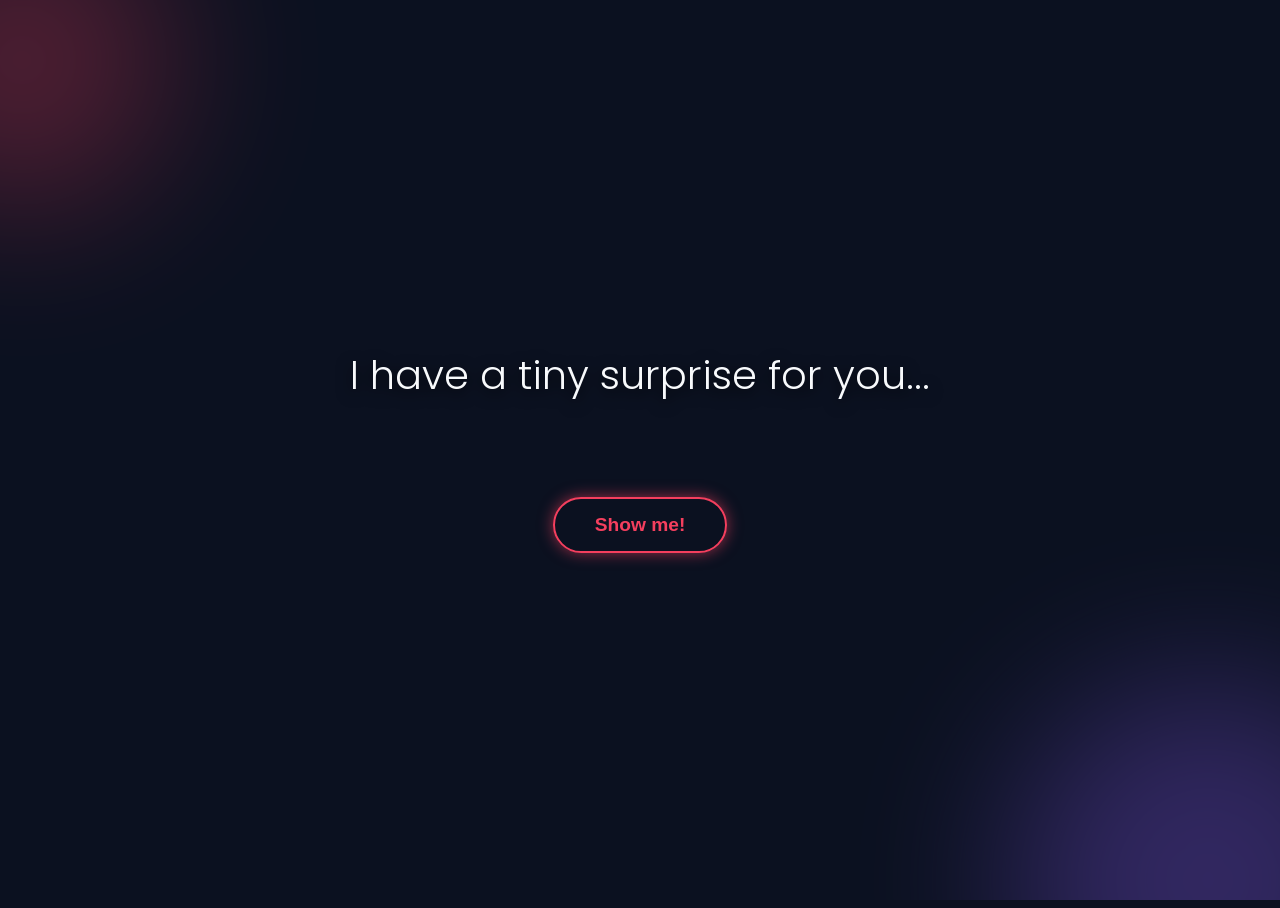
==== index.html @ 4793bb1b "added component of card" ====
<!DOCTYPE html>
<html lang="en">
<head>
    <meta charset="UTF-8">
    <meta name="viewport" content="width=device-width, initial-scale=1.0">
    <title>Happy Birthday!</title>
    <style>
        @import url('https://fonts.googleapis.com/css2?family=Poppins:wght@300;400;600;700&display=swap');

        :root {
            --bg-color: #0b1120;
            --text-main: #f8fafc;
            --accent: #f43f5e;
            --accent-glow: rgba(244, 63, 94, 0.6);
            --glass-bg: rgba(255, 255, 255, 0.03);
            --glass-border: rgba(255, 255, 255, 0.08);
            --balloon-color-1: #f43f5e;
            --balloon-color-2: #8b5cf6;
            --balloon-color-3: #3b82f6;
        }

        * {
            box-sizing: border-box;
            margin: 0;
            padding: 0;
        }

        body {
            font-family: 'Poppins', sans-serif;
            background-color: var(--bg-color);
            color: var(--text-main);
            height: 100vh;
            overflow: hidden;
            display: flex;
            justify-content: center;
            align-items: center;
            perspective: 1500px;
            user-select: none;
        }

        /* --- Ambient Background --- */
        .ambient-bg {
            position: absolute;
            top: 0;
            left: 0;
            width: 100vw;
            height: 100vh;
            overflow: hidden;
            z-index: 0;
            pointer-events: none;
        }

        .orb {
            position: absolute;
            border-radius: 50%;
            filter: blur(80px);
            opacity: 0.3;
        }
        .orb-1 { width: 300px; height: 300px; background: #f43f5e; top: -10%; left: -10%; }
        .orb-2 { width: 400px; height: 400px; background: #8b5cf6; bottom: -20%; right: -10%; }

        .balloon {
            position: absolute;
            bottom: -150px;
            width: 50px;
            height: 65px;
            border-radius: 50% 50% 50% 50% / 40% 40% 60% 60%;
            opacity: 0.6;
            filter: drop-shadow(0 4px 10px rgba(0,0,0,0.3));
        }

        .balloon::after {
            content: "";
            position: absolute;
            bottom: -10px;
            left: 50%;
            transform: translateX(-50%);
            width: 2px;
            height: 20px;
            background: rgba(255,255,255,0.4);
        }

        /* --- Layout & Transitions --- */
        .step {
            position: absolute;
            width: 100%;
            height: 100%;
            display: flex;
            flex-direction: column;
            justify-content: center;
            align-items: center;
            opacity: 0;
            visibility: hidden;
            transition: opacity 0.8s ease, transform 0.8s cubic-bezier(0.25, 1, 0.5, 1);
            transform: translateY(30px) scale(0.95);
            z-index: 10;
        }

        .step.active {
            opacity: 1;
            visibility: visible;
            transform: translateY(0) scale(1);
        }

        /* --- Custom First Step --- */
        .audio-prompt-step {
            display: flex;
            flex-direction: column;
            align-items: center;
            text-align: center;
            opacity: 1;
            visibility: visible;
            transform: translateY(0) scale(1);
        }

        .btn-start {
            background: transparent;
            color: var(--accent);
            border: 2px solid var(--accent);
            padding: 15px 40px;
            font-size: 1.2rem;
            font-weight: 600;
            border-radius: 50px;
            cursor: pointer;
            transition: all 0.3s ease;
            box-shadow: 0 0 15px var(--accent-glow);
            z-index: 20;
            margin-top: 30px;
        }

        .btn-start:hover {
            background: var(--accent);
            color: var(--bg-color);
            box-shadow: 0 0 30px var(--accent-glow);
        }

        /* --- UI Elements --- */
        .btn-continue {
            background: rgba(255,255,255,0.05);
            color: var(--text-main);
            border: 1px solid var(--glass-border);
            padding: 12px 35px;
            font-size: 1.1rem;
            font-family: inherit;
            border-radius: 30px;
            cursor: pointer;
            backdrop-filter: blur(10px);
            margin-top: 40px;
            opacity: 0;
            transform: translateY(20px);
            transition: opacity 0.3s ease, transform 0.3s ease, background 0.3s ease;
        }

        .btn-continue.show {
            opacity: 1;
            transform: translateY(0);
        }

        .btn-continue:hover {
            background: var(--accent);
            border-color: var(--accent);
            box-shadow: 0 0 20px var(--accent-glow);
        }

        .msg-text {
            font-size: 2.5rem;
            font-weight: 300;
            text-align: center;
            max-width: 80%;
            line-height: 1.4;
            min-height: 120px;
            text-shadow: 0 4px 15px rgba(0,0,0,0.8);
            z-index: 20;
        }

        .cursor {
            display: inline-block;
            width: 3px;
            height: 2.5rem;
            background-color: var(--accent);
            vertical-align: middle;
            animation: blink 0.8s infinite;
        }

        /* --- The Party Popper --- */
        .blaster-container {
            cursor: pointer;
            text-align: center;
            z-index: 20;
        }

        .blaster-emoji {
            font-size: 9rem;
            filter: drop-shadow(0 10px 20px rgba(0,0,0,0.5));
            transition: transform 0.1s cubic-bezier(0.175, 0.885, 0.32, 1.275);
        }

        .instruction {
            margin-top: 30px;
            font-size: 1.2rem;
            color: #94a3b8;
            letter-spacing: 2px;
            animation: pulse 1.5s infinite;
        }

        .pressure-bar {
            width: 250px;
            height: 12px;
            background: rgba(255,255,255,0.05);
            border: 1px solid rgba(255,255,255,0.1);
            border-radius: 10px;
            margin-top: 25px;
            overflow: hidden;
        }

        .pressure-fill {
            height: 100%;
            width: 0%;
            background: linear-gradient(90deg, #f43f5e, #a855f7);
            box-shadow: 0 0 15px var(--accent-glow);
            transition: width 0.2s ease-out;
        }

        /* --- The 3D Reveal Card --- */
        .card-wrapper {
            perspective: 1500px;
            transform-style: preserve-3d;
            z-index: 20;
        }

        .greeting-card {
            background: var(--glass-bg);
            backdrop-filter: blur(25px);
            -webkit-backdrop-filter: blur(25px);
            border: 1px solid var(--glass-border);
            border-top: 1px solid rgba(255,255,255,0.2);
            border-left: 1px solid rgba(255,255,255,0.2);
            padding: 70px 50px;
            border-radius: 24px;
            text-align: center;
            max-width: 90%;
            width: 600px;
            box-shadow: 0 30px 60px rgba(0,0,0,0.6), inset 0 0 30px rgba(255,255,255,0.03);
            transition: transform 0.1s ease;
            transform-style: preserve-3d;
        }

        .greeting-card h1, .greeting-card p {
            transform: translateZ(60px);
        }

        h1 {
            font-size: 3.5rem;
            font-weight: 700;
            margin-bottom: 20px;
            background: linear-gradient(to right, #f8fafc, #f43f5e, #8b5cf6, #f8fafc);
            -webkit-background-clip: text;
            -webkit-text-fill-color: transparent;
            background-size: 300% auto;
            animation: gradient-shift 4s linear infinite;
        }

        p.message {
            font-size: 1.3rem;
            line-height: 1.7;
            color: #cbd5e1;
            font-weight: 300;
        }

        /* --- Confetti --- */
        .confetti {
            position: absolute;
            pointer-events: none;
            z-index: 100;
        }

        /* --- Animations --- */
        @keyframes blink { 0%, 100% { opacity: 1; } 50% { opacity: 0; } }
        @keyframes pulse { 0%, 100% { opacity: 0.3; } 50% { opacity: 1; } }
        @keyframes gradient-shift { 0% { background-position: 0% center; } 100% { background-position: 300% center; } }
        .shake { animation: shake 0.3s cubic-bezier(.36,.07,.19,.97) both; }
        @keyframes shake {
            10%, 90% { transform: translate3d(-2px, 0, 0) rotate(-2deg); }
            20%, 80% { transform: translate3d(4px, 0, 0) rotate(2deg); }
            30%, 50%, 70% { transform: translate3d(-8px, 0, 0) rotate(-5deg); }
            40%, 60% { transform: translate3d(8px, 0, 0) rotate(5deg); }
        }
    </style>
</head>
<body>

    <div class="ambient-bg" id="ambient-container">
        <div class="orb orb-1"></div>
        <div class="orb orb-2"></div>
    </div>

    <audio id="bg-audio" loop preload="auto">
        <source src="https://assets.mixkit.co/music/preview/mixkit-happy-party-152.mp3" type="audio/mpeg">
    </audio>

    <div id="step-0" class="step active audio-prompt-step">
        <div class="msg-text">I have a tiny surprise for you...</div>
        <button class="btn-start" onclick="startExperience()">Show me!</button>
    </div>

    <div id="step-1" class="step">
        <div class="msg-text"><span id="type-1"></span><span class="cursor"></span></div>
        <button class="btn-continue" id="btn-1" onclick="nextStep(1)">What?</button>
    </div>

    <div id="step-2" class="step">
        <div class="msg-text"><span id="type-2"></span><span class="cursor"></span></div>
        <button class="btn-continue" id="btn-2" onclick="nextStep(2)">Yay!</button>
    </div>

    <div id="step-3" class="step">
        <div class="msg-text"><span id="type-3"></span><span class="cursor"></span></div>
        <button class="btn-continue" id="btn-3" onclick="nextStep(3)">LET'S GO!</button>
    </div>

    <div id="step-4" class="step">
        <div id="blaster" class="blaster-container">
            <div class="blaster-emoji" id="blaster-icon">🎉</div>
            <div class="instruction">Tap the popper 5 times to explode it!</div>
            <div class="pressure-bar">
                <div class="pressure-fill" id="pressure"></div>
            </div>
        </div>
    </div>

    <div id="step-5" class="step">
        <div class="card-wrapper">
            <div class="greeting-card" id="tilt-card">
                <h1 id="final-name">Happy Birthday!</h1>
                <p class="message">Wishing you the happiest of birthdays! Eat lots of cake, smile big, and have the best day ever. You deserve it! 🎂🎈</p>
            </div>
        </div>
    </div>

    <script>
        // ==========================================
        // ADD THE BIRTHDAY PERSON'S NAME RIGHT HERE:
        // ==========================================
        const userName = "Sapthesh"; 
        
        const audio = document.getElementById('bg-audio');

        // Simple and sweet dynamic typing messages
        const messages = {
            1: `Hey ${userName}, guess what?`,
            2: "Today is your special day!",
            3: "Let's get this party started!"
        };

        document.addEventListener("DOMContentLoaded", () => {
            initializeAmbientBalloons();
        });

        // STEP 0: Start Experience
        function startExperience() {
            // Inject the personalized name into the final card
            document.getElementById('final-name').innerText = `Happy Birthday, ${userName}!`;

            // Start audio
            try { 
                audio.volume = 0.6; 
                audio.play(); 
            } catch (err) { 
                console.error("Audio playback failed", err); 
            }
            
            // Move to Step 1
            document.getElementById('step-0').classList.remove('active');
            setTimeout(() => {
                document.getElementById('step-0').style.display = 'none';
                document.getElementById('step-1').classList.add('active');
                typeText('type-1', messages[1], 'btn-1');
            }, 800);
        }

        // Typewriter Engine
        function typeText(elementId, text, buttonId) {
            const el = document.getElementById(elementId);
            el.innerHTML = '';
            let i = 0;
            const speed = 40; 

            function type() {
                if (i < text.length) {
                    el.innerHTML += text.charAt(i);
                    i++;
                    setTimeout(type, speed);
                } else {
                    setTimeout(() => {
                        document.getElementById(buttonId).classList.add('show');
                    }, 400);
                }
            }
            setTimeout(type, 300); 
        }

        // Standard Step Navigation
        function nextStep(current) {
            document.getElementById(`step-${current}`).classList.remove('active');
            
            setTimeout(() => {
                const next = current + 1;
                const nextEl = document.getElementById(`step-${next}`);
                if (!nextEl) return;
                nextEl.classList.add('active');
                
                if (messages[next]) {
                    typeText(`type-${next}`, messages[next], `btn-${next}`);
                }
            }, 800);
        }

        // Blaster Interaction Logic
        const blaster = document.getElementById('blaster');
        const blasterIcon = document.getElementById('blaster-icon');
        const pressureFill = document.getElementById('pressure');
        let taps = 0;
        const requiredTaps = 5;

        blaster.addEventListener('click', () => {
            if (taps >= requiredTaps) return;
            
            taps++;
            const progress = (taps / requiredTaps) * 100;
            pressureFill.style.width = `${progress}%`;
            
            blasterIcon.style.transform = `scale(${1 + (taps * 0.2)})`;
            blaster.classList.remove('shake');
            void blaster.offsetWidth;
            blaster.classList.add('shake');

            if (taps === requiredTaps) {
                blasterIcon.style.transform = 'scale(0) rotate(180deg)';
                blasterIcon.style.opacity = '0';
                
                setTimeout(() => {
                    document.getElementById('step-4').classList.remove('active');
                    setTimeout(() => {
                        document.getElementById('step-5').classList.add('active');
                        triggerFinalReveal();
                    }, 600);
                }, 500);
            }
        });

        // 3D Tilt Effect
        const card = document.getElementById('tilt-card');
        document.addEventListener('mousemove', (e) => {
            if (!document.getElementById('step-5').classList.contains('active')) return;
            let xAxis = (window.innerWidth / 2 - e.pageX) / 35;
            let yAxis = (window.innerHeight / 2 - e.pageY) / 35;
            card.style.transform = `rotateY(${xAxis}deg) rotateX(${yAxis}deg)`;
        });

        // Final Climax triggers
        function triggerFinalReveal() {
            triggerPartyConfetti();
            triggerClimaxBalloons();
        }

        // --- Confetti & Balloon Engine ---
        const ambientContainer = document.getElementById('ambient-container');
        const confettiColors = ['#f43f5e', '#8b5cf6', '#3b82f6', '#10b981', '#ffffff'];

        function initializeAmbientBalloons() {
            for (let i = 0; i < 20; i++) {
                setTimeout(createBalloon, i * 400); 
            }
            setInterval(createBalloon, 600); 
        }

        function createBalloon(isClimax = false) {
            const balloon = document.createElement('div');
            balloon.classList.add('balloon');
            
            const colors = ['var(--balloon-color-1)', 'var(--balloon-color-2)', 'var(--balloon-color-3)'];
            balloon.style.background = colors[Math.floor(Math.random() * colors.length)];
            balloon.style.left = `${Math.random() * 100}vw`;
            
            const sizeMult = isClimax ? (Math.random() * 1 + 1.2) : (Math.random() * 0.5 + 0.8);
            balloon.style.transform = `scale(${sizeMult})`;
            balloon.style.opacity = isClimax ? '0.8' : '0.5';

            ambientContainer.appendChild(balloon);

            const duration = isClimax ? (Math.random() * 3 + 3) : (Math.random() * 8 + 10);

            balloon.animate([
                { transform: `scale(${sizeMult}) translateY(0) rotate(0deg)` },
                { transform: `scale(${sizeMult}) translateY(-120vh) rotate(${Math.random() * 360}deg)` }
            ], {
                duration: duration * 1000,
                easing: 'linear',
                fill: 'forwards'
            }).onfinish = () => balloon.remove();
        }

        function triggerClimaxBalloons() {
            for (let i = 0; i < 40; i++) {
                setTimeout(() => createBalloon(true), i * 80);
            }
        }

        function triggerPartyConfetti() {
            shootConfetti(-1, window.innerWidth * 0.1, window.innerHeight); 
            shootConfetti(1, window.innerWidth * 0.9, window.innerHeight);  
            setInterval(dropTopConfetti, 400);
        }

        function shootConfetti(direction, startX, startY) {
            const numParticles = 100;
            for (let i = 0; i < numParticles; i++) {
                const confetti = document.createElement('div');
                confetti.classList.add('confetti');
                
                const size = Math.random() * 12 + 6;
                confetti.style.width = `${size}px`;
                confetti.style.height = `${size * (Math.random() > 0.5 ? 1 : 2.5)}px`; 
                confetti.style.background = confettiColors[Math.floor(Math.random() * confettiColors.length)];
                confetti.style.borderRadius = Math.random() > 0.4 ? '50%' : '2px';
                confetti.style.left = `${startX}px`;
                confetti.style.top = `${startY}px`;
                
                document.body.appendChild(confetti);

                const angle = (Math.random() * 50 + 40) * (Math.PI / 180); 
                const velocity = Math.random() * 1800 + 1000;
                
                const endX = startX + (Math.cos(angle) * velocity * direction);
                const endY = startY - (Math.sin(angle) * velocity) + 600; 
                const rotation = Math.random() * 1080 - 540;

                const animation = confetti.animate([
                    { transform: 'translate(0, 0) rotate(0deg)', opacity: 1 },
                    { transform: `translate(${endX - startX}px, ${endY - startY}px) rotate(${rotation}deg)`, opacity: 0 }
                ], {
                    duration: Math.random() * 2000 + 2000,
                    easing: 'cubic-bezier(0.25, 1, 0.4, 1)', 
                    fill: 'forwards'
                });

                animation.onfinish = () => confetti.remove();
            }
        }

        function dropTopConfetti() {
            const confetti = document.createElement('div');
            confetti.classList.add('confetti');
            
            const size = Math.random() * 10 + 5;
            confetti.style.width = `${size}px`;
            confetti.style.height = `${size}px`;
            confetti.style.background = confettiColors[Math.floor(Math.random() * confettiColors.length)];
            confetti.style.left = `${Math.random() * 100}vw`;
            confetti.style.top = `-20px`;
            
            document.body.appendChild(confetti);

            const animation = confetti.animate([
                { transform: 'translateY(0) rotate(0deg)' },
                { transform: `translateY(110vh) rotate(${Math.random() * 720}deg)` }
            ], {
                duration: Math.random() * 4000 + 3000,
                easing: 'linear',
                fill: 'forwards'
            });

            animation.onfinish = () => confetti.remove();
        }
    </script>
</body>
</html>
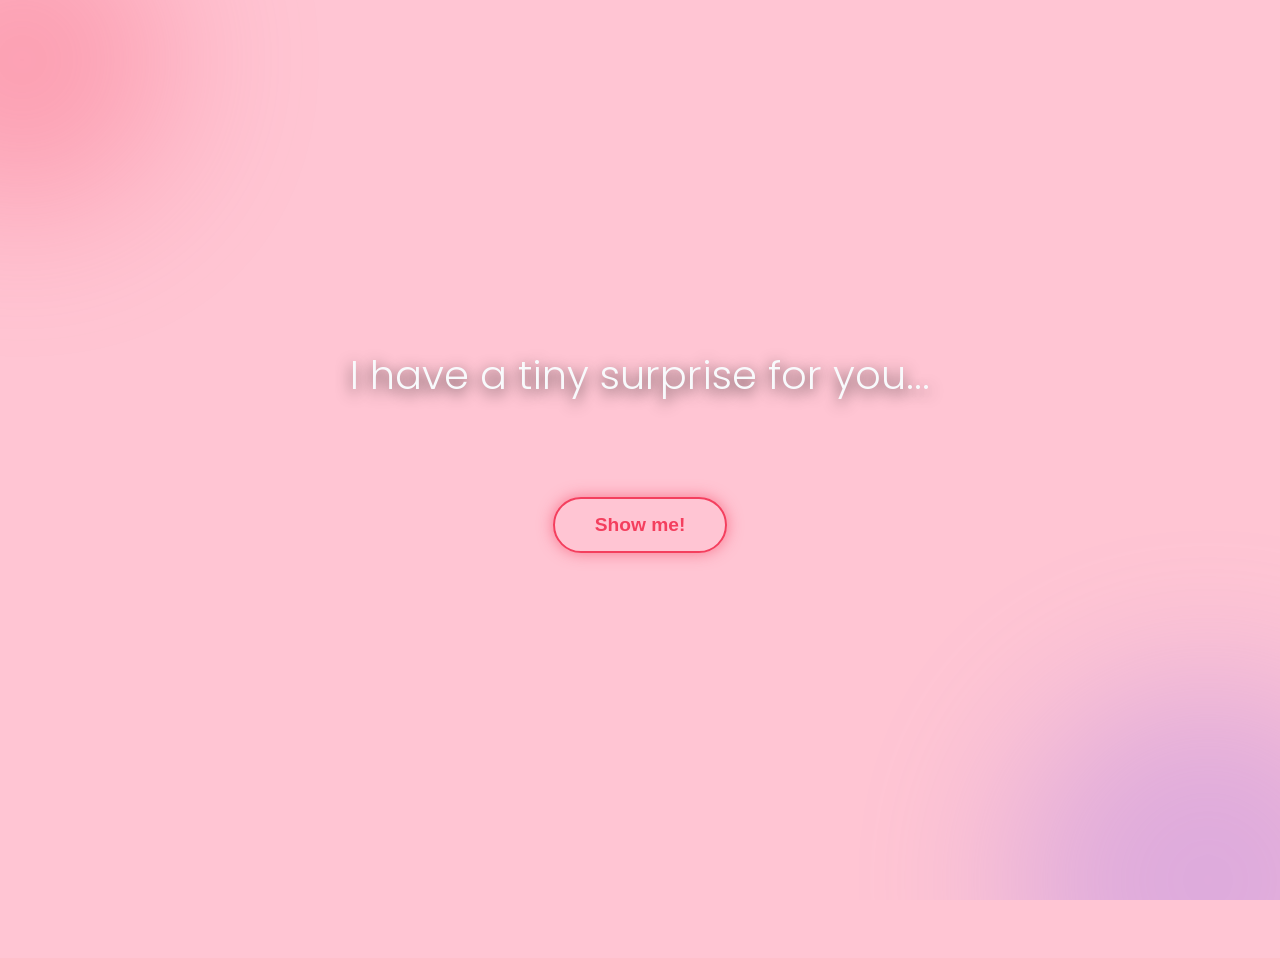
==== commit 1f3a9e33: "updated card" ====
--- a/index.html
+++ b/index.html
@@ -15,7 +15,7 @@
             --glass-bg: rgba(255, 255, 255, 0.03);
             --glass-border: rgba(255, 255, 255, 0.08);
             --balloon-color-1: #f43f5e;
-            --balloon-color-2: #8b5cf6;
+            --balloon-color-2: #926ff2;
             --balloon-color-3: #3b82f6;
         }
 
@@ -57,7 +57,7 @@
             opacity: 0.3;
         }
         .orb-1 { width: 300px; height: 300px; background: #f43f5e; top: -10%; left: -10%; }
-        .orb-2 { width: 400px; height: 400px; background: #8b5cf6; bottom: -20%; right: -10%; }
+        .orb-2 { width: 400px; height: 400px; background: #926ff2; bottom: -20%; right: -10%; }
 
         .balloon {
             position: absolute;
@@ -198,13 +198,13 @@
         .instruction {
             margin-top: 30px;
             font-size: 1.2rem;
-            color: #94a3b8;
+            color: #ec0a46;
             letter-spacing: 2px;
             animation: pulse 1.5s infinite;
         }
 
         .pressure-bar {
-            width: 250px;
+            /* width: 250px; */
             height: 12px;
             background: rgba(255,255,255,0.05);
             border: 1px solid rgba(255,255,255,0.1);
@@ -250,10 +250,10 @@
         }
 
         h1 {
-            font-size: 3.5rem;
+            font-size: 3rem;
             font-weight: 700;
             margin-bottom: 20px;
-            background: linear-gradient(to right, #f8fafc, #f43f5e, #8b5cf6, #f8fafc);
+            background: linear-gradient(to right, #f8fafc, #ed0930, #9d84e1, #f8fafc);
             -webkit-background-clip: text;
             -webkit-text-fill-color: transparent;
             background-size: 300% auto;
@@ -285,7 +285,218 @@
             30%, 50%, 70% { transform: translate3d(-8px, 0, 0) rotate(-5deg); }
             40%, 60% { transform: translate3d(8px, 0, 0) rotate(5deg); }
         }
+        /* --- Cake --- */
+        @import url(https://fonts.googleapis.com/css?family=Lato:300italic);
+
+html,
+body {
+  width: 100%;
+  height: 100%;
+}
+
+body {
+  /* background: #ee9ca7; */
+  background: #FFC5D3;
+}
+
+#cake {
+  display: block;
+  position: relative;
+  margin: -10em auto 0 auto;
+}
+
+/* ============================================== Candle
+*/
+
+.velas {
+  background: #ffffff;
+  border-radius: 10px;
+  position: absolute;
+  top: 74vh;
+  left: 50%;
+  margin-left: -2.4px;
+  margin-top: -8.33333333px;
+  width: 5px;
+  height: 35px;
+  transform: translateY(-300px);
+  backface-visibility: hidden;
+  animation: in 500ms 6s ease-out forwards;
+}
+.velas:after,
+.velas:before {
+  background: rgba(255, 0, 0, 0.4);
+  content: "";
+  position: absolute;
+  width: 100%;
+  height: 2.22222222px;
+}
+.velas:after {
+  top: 25%;
+  left: 0;
+}
+.velas:before {
+  top: 45%;
+  left: 0;
+}
+
+/* ============================================== Fire
+*/
+
+.fuego {
+  border-radius: 100%;
+  position: absolute;
+  top: -20px;
+  left: 50%;
+  margin-left: -2.6px;
+  width: 6.66666667px;
+  height: 18px;
+}
+.fuego:nth-child(1) {
+  animation: fuego 2s 6.5s infinite;
+}
+.fuego:nth-child(2) {
+  animation: fuego 1.5s 6.5s infinite;
+}
+.fuego:nth-child(3) {
+  animation: fuego 1s 6.5s infinite;
+}
+.fuego:nth-child(4) {
+  animation: fuego 0.5s 6.5s infinite;
+}
+.fuego:nth-child(5) {
+  animation: fuego 0.2s 6.5s infinite;
+}
+
+/* ============================================== Animation Fire
+*/
+
+@keyframes fuego {
+  0%, 100% {
+    background: rgba(254, 248, 97, 0.5);
+    box-shadow: 0 0 40px 10px rgba(248, 233, 209, 0.2);
+    transform: translateY(0) scale(1);
+  }
+  50% {
+    background: rgba(255, 50, 0, 0.1);
+    box-shadow: 0 0 40px 20px rgba(248, 233, 209, 0.2);
+    transform: translateY(-20px) scale(0);
+  }
+}
+
+@keyframes in {
+  to {
+    transform: translateY(0);
+  }
+}
+
+.text {
+  color: #8b6a60;
+  font-family: 'Lato', sans-serif;
+  font-weight: 300;
+  font-style:italic;
+  text-align: center;
+  h1 {
+    font-size: 1.4em;
+  }
+}  
+/* --- flying hearts ---*/
+/* Container spanning the screen width */
+.heart-container-bg{
+    position: absolute;
+    width: 100%;
+    height: 100%;
+    bottom: 0;
+    left: 0;
+}
+
+/* Building the heart shape using a single div */
+.heart {
+    position: absolute;
+    width: 20px;
+    height: 20px;
+    background-color: #ff3366;
+    transform: rotate(-45deg); /* Rotates square into a diamond */
+    bottom: -50px;             /* Starts just off-screen */
+    opacity: 0;
+    animation: flyUp 6s linear infinite;
+}
+
+/* Pseudo-elements form the rounded tops of the heart */
+.heart::before,
+.heart::after {
+    content: '';
+    position: absolute;
+    width: 20px;
+    height: 20px;
+    background-color: #ff3366;
+    border-radius: 50%;
+}
+
+.heart::before {
+    top: -10px;
+    left: 0;
+}
+
+.heart::after {
+    left: 10px;
+    top: 0;
+}
+
+/* Defining unique animation variations for each heart */
+.h1 { left: 10%; animation-duration: 5s; animation-delay: 0s; transform: scale(0.6) rotate(-45deg); }
+.h2 { left: 30%; animation-duration: 7s; animation-delay: 1.5s; transform: scale(1.1) rotate(-45deg); background-color: #ff66b2; }
+.h3 { left: 50%; animation-duration: 6s; animation-delay: 0.8s; transform: scale(0.8) rotate(-45deg); }
+.h4 { left: 70%; animation-duration: 8s; animation-delay: 2.2s; transform: scale(1.3) rotate(-45deg); background-color: #ff0044; }
+.h5 { left: 85%; animation-duration: 5.5s; animation-delay: 0.3s; transform: scale(0.7) rotate(-45deg); }
+
+/* Apply secondary colors to pseudo-elements for modified classes */
+.h2::before, .h2::after { background-color: #ff66b2; }
+.h4::before, .h4::after { background-color: #ff0044; }
+
+/* The flying and swaying logic */
+@keyframes flyUp {
+    0% {
+        bottom: -50px;
+        opacity: 0;
+        margin-left: 0px;
+    }
+    10% {
+        opacity: 0.8;
+    }
+    50% {
+        margin-left: 30px; /* Sways to the right midway */
+    }
+    90% {
+        opacity: 0.8;
+    }
+    100% {
+        bottom: 110vh;     /* Arrives past the top boundary */
+        opacity: 0;
+        margin-left: -30px; /* Drifts left at the end */
+    }
+}
     </style>
+<style>
+    #videoContainer {
+        margin-top: 20px;
+    }
+    #myVideo {
+        /* position: fixed; */
+        right: 0;
+        bottom: 0;
+        min-width: 100%;
+        min-height: 100%;
+        width: auto;
+        height: auto;
+        z-index: -1; /* Places the clip behind your text and images */
+        object-fit: cover; /* Prevents stretching and scales cleanly */
+      }
+    
+    /* Core helper to hide the clip layout */
+    .hidden {
+        display: none;
+    }
+</style>
 </head>
 <body>
 
@@ -293,12 +504,13 @@
         <div class="orb orb-1"></div>
         <div class="orb orb-2"></div>
     </div>
+<div class="heart-container-bg" id="heart-container"> 
 
     <audio id="bg-audio" loop preload="auto">
-        <source src="https://assets.mixkit.co/music/preview/mixkit-happy-party-152.mp3" type="audio/mpeg">
+        <source src="assets/audio/hbd.mp3" type="audio/mpeg">
     </audio>
 
-    <div id="step-0" class="step active audio-prompt-step">
+    <div id="step-0" class="step  audio-prompt-step">
         <div class="msg-text">I have a tiny surprise for you...</div>
         <button class="btn-start" onclick="startExperience()">Show me!</button>
     </div>
@@ -333,23 +545,206 @@
             <div class="greeting-card" id="tilt-card">
                 <h1 id="final-name">Happy Birthday!</h1>
                 <p class="message">Wishing you the happiest of birthdays! Eat lots of cake, smile big, and have the best day ever. You deserve it! 🎂🎈</p>
+                
+                <div class=""> 
+                    <div class="velas">
+                    <div class="fuego"></div>
+                    <div class="fuego"></div>
+                    <div class="fuego"></div>
+                    <div class="fuego"></div>
+                    <div class="fuego"></div>
+                </div>
+                <svg id="cake" version="1.1" x="0px" y="0px" width="200px" height="500px" viewBox="0 0 200 500" enable-background="new 0 0 200 500" xml:space="preserve">
+                    <path fill="#a88679" d="M173.667-13.94c-49.298,0-102.782,0-147.334,0c-3.999,0-4-16.002,0-16.002
+                        c44.697,0,96.586,0,147.334,0C177.667-29.942,177.668-13.94,173.667-13.94z">
+                        <animate id="bizcocho_3" attributeName="d" calcMode="spline" keySplines="0 0 1 1; 0 0 1 1" begin="relleno_2.end" dur="0.3s" fill="freeze" values="
+                                          M173.667-13.94c-49.298,0-102.782,0-147.334,0c-3.999,0-4-16.002,0-16.002
+                        c44.697,0,96.586,0,147.334,0C177.667-29.942,177.668-13.94,173.667-13.94z
+                                          ;
+                                          M173.667,411.567c-47.995,12.408-102.955,12.561-147.334,0
+                        c-3.848-1.089-0.189-16.089,3.661-15.002c44.836,12.66,90.519,12.753,139.427,0.07
+                        C173.293,395.631,177.541,410.566,173.667,411.567z
+                                          ;
+                                          M173.667,427.569c-49.795,0-101.101,0-147.334,0c-3.999,0-4-16.002,0-16.002
+                        c46.385,0,97.539,0,147.334,0C177.668,411.567,177.667,427.569,173.667,427.569z
+                                          " />
+                    </path>
+                    <path fill="#8b6a60" d="M100-178.521c1.858,0,3.364,1.506,3.364,3.363c0,0,0,33.17,0,44.227
+                        c0,19.144,0,57.431,0,76.574c0,10.152,0,40.607,0,40.607c0,1.858-1.506,3.364-3.364,3.364l0,0c-1.858,0-3.364-1.506-3.364-3.364c0,0,0-30.455,0-40.607c0-19.144,0-57.432,0-76.575c0-11.057,0-44.226,0-44.226C96.636-177.015,98.142-178.521,100-178.521
+                        L100-178.521z">
+                        <animate id="relleno_2" attributeName="d" calcMode="spline" keySplines="0 0 1 1; 0 0 1 1; 0 0 0.58 1" begin="bizcocho_2.end" dur="0.5s" fill="freeze" values="
+                                          M100-178.521c1.858,0,3.364,1.506,3.364,3.363c0,0,0,33.17,0,44.227
+                        c0,19.144,0,57.431,0,76.574c0,10.152,0,40.607,0,40.607c0,1.858-1.506,3.364-3.364,3.364l0,0c-1.858,0-3.364-1.506-3.364-3.364c0,0,0-30.455,0-40.607c0-19.144,0-57.432,0-76.575c0-11.057,0-44.226,0-44.226C96.636-177.015,98.142-178.521,100-178.521
+                        L100-178.521z
+                                          ;
+                                          M100,267.257c1.858,0,3.364,1.506,3.364,3.363c0,0,0,33.17,0,44.227
+                        c0,19.143,0,57.43,0,76.574c0,10.151,0,40.606,0,40.606c0,1.858-1.506,3.364-3.364,3.364l0,0c-1.858,0-3.364-1.506-3.364-3.364
+                        c0,0,0-30.455,0-40.606c0-19.145,0-57.432,0-76.576c0-11.057,0-44.225,0-44.225C96.636,268.763,98.142,267.257,100,267.257
+                        L100,267.257z
+                                          ;
+                                          M93.928,405.433c-0.655,6.444-0.102,9.067,2.957,11.798c0,0,8.083,5.571,16.828,3.503
+                        c18.629-4.406,43.813,6.194,50.792,7.791c14.75,3.375,9.162,6.867,9.162,6.867c-2.412,2.258-58.328,0-73.667,0l0,0
+                        c-1.858,0-69.995,2.133-73.667,0c0,0-3.337-2.439,6.172-5.992c11.375-4.25,52.875,8.822,47.139-9.442
+                        c-6.333-20.167,5.226-21.514,5.226-21.514c3.435-0.915,12.78-6.663,10.923-0.546L93.928,405.433z
+                                          ;
+                                          M102.242,427.569c5.348,0,14.079,0,17.462,0c0,0,17.026,0,27.504,0
+                        c19.143,0,20.39-3.797,26.459,0c3,1.877,0,7.823,0,7.823c-2.412,2.258-58.328,0-73.667,0l0,0c-1.858,0-67.187,0-73.667,0
+                        c0,0-4.125-4.983,0-7.823c5.201-3.58,16.085,0,23.725,0c8.841,0,20.762,0,20.762,0c3.686,0,8.597,0,19.511,0H102.242z
+                                          " />
+                    </path>
+                    <path fill="#a88679" d="M173.667-15.929c-46.512,0-105.486,0-147.334,0c-3.999,0-4-16.002,0-16.002
+                        c43.566,0,97.96,0,147.334,0C177.667-31.931,177.666-15.929,173.667-15.929z">
+                        <animate id="bizcocho_2" attributeName="d" calcMode="spline" keySplines="0 0 1 1; 0 0 1 1; 0.25 0 0.58 1" begin="relleno_1.end" dur="0.5s" fill="freeze" values="
+                                          M173.667-15.929c-46.512,0-105.486,0-147.334,0c-3.999,0-4-16.002,0-16.002
+                        c43.566,0,97.96,0,147.334,0C177.667-31.931,177.666-15.929,173.667-15.929z
+                                          ;
+                                          M173.434,445.393c-47.269,8.001-105.245,8.001-147.334,0c-3.929-0.747-0.692-16.543,3.243-15.824
+                        c43.828,8.001,92.165,8.001,140.739,0C174.029,428.918,177.377,444.726,173.434,445.393z
+                                          ;
+                                          M173.667,449.514c-47.576-5.454-102.799-5.744-147.333,0c-3.966,0.512-3.938-15.297,0-16.002
+                        c43.683-7.823,97.646-8.026,147.333,0C177.616,434.15,177.642,449.969,173.667,449.514z
+                                          ;
+                                          M173.667,451.394c-49.298,0-102.782,0-147.334,0c-3.999,0-4-16.002,0-16.002
+                        c44.697,0,96.586,0,147.334,0C177.667,435.392,177.668,451.394,173.667,451.394z
+                                          " />
+                    </path>
+                    <path fill="#8b6a60" d="M101.368-73.685c0,12.164,0,15.18,0,28.519c0,22.702,0-13.661,0,8.304c0,14.48,0,18.233,0,30.512
+                        c0,1.753-2.958,1.847-2.958,0c0-12.68,0-16.277,0-30.401c0-21.983,0,11.66,0-8.305c0-13.027,0-15.992,0-28.628
+                        C98.411-75.883,101.368-75.592,101.368-73.685z">
+                        <animate id="relleno_1" attributeName="d" calcMode="spline" keySplines="0 0 1 1; 0 0 1 1; 0 0 0.6 1" begin="bizcocho_1.end" dur="0.5s" fill="freeze" values="
+                                          M101.368-73.685c0,12.164,0,15.18,0,28.519c0,22.702,0-13.661,0,8.304c0,14.48,0,18.233,0,30.512
+                        c0,1.753-2.958,1.847-2.958,0c0-12.68,0-16.277,0-30.401c0-21.983,0,11.66,0-8.305c0-13.027,0-15.992,0-28.628
+                        C98.411-75.883,101.368-75.592,101.368-73.685z
+                                          ;
+                                          M101.368,350.885c0,12.164,0,65.18,0,78.518c0,22.703,0-33.66,0-11.695c0,14.48,0,28.232,0,40.512
+                        c0,1.753-2.958,1.847-2.958,0c0-12.68,0-26.277,0-40.402c0-21.982,0,31.66,0,11.695c0-13.027,0-65.992,0-78.627
+                        C98.411,348.686,101.368,348.977,101.368,350.885z
+                                          ;
+                                          M128.38,447.567c37.626,6.312,39.303,13.658,26.833,12.833c-22.653-1.499-13.636-0.831-23.302-0.831
+                        c-14.48,0-17.884,0-30.163,0c-2.087,0-2.068,0-3.915,0c-13.333,0-8.963,0-23.088,0c-11.668,0-14.062,5.995-27.532,1.164
+                        c-12.629-4.529,38.667-3.167,46.833-17.333C100.077,432.94,105.546,443.736,128.38,447.567z
+                                          ;
+                                          M173.667,451.394c2.875,0,2.997,9.257,0,9.131c-22.662-0.956-32.09-0.956-41.756-0.956
+                        c-14.48,0-17.884,0-30.163,0c-2.087,0-2.068,0-3.915,0c-13.333,0-8.963,0-23.088,0c-11.668,0-34.99-0.294-48.412,1.831
+                        c-4.109,0.65-3.01-10.006,0-10.006C37.129,451.394,149.379,451.394,173.667,451.394z
+                                          " />
+                    </path>
+                    <path fill="#a88679" d="M173.667,21.571c-33.174,0-111.467,0-147.334,0c-4,0-4-16.002,0-16.002c39.836,0,105.982,0,147.334,0
+                        C177.668,5.569,177.667,21.571,173.667,21.571z">
+                        <animate id="bizcocho_1" attributeName="d" calcMode="spline" keySplines="0 0 1 1; 0 0 1 1; 0 0 1 1; 0.25 0 1 1; 0 0 1 1; 0.25 0 0.6 1" begin="2s" dur="0.8s" fill="freeze" values="
+                                          M173.667,21.571c-33.174,0-111.467,0-147.334,0c-4,0-4-16.002,0-16.002c39.836,0,105.982,0,147.334,0
+                        C177.668,5.569,177.667,21.571,173.667,21.571z
+                                          ;
+                                          M173.667,459.569c-33.197,16.002-110.782,16.002-147.334,0c-3.664-1.604,1.614-15.617,5.337-14.153
+                        c40.702,16.002,94.289,16.104,136.505,0.103C171.917,444.1,177.271,457.832,173.667,459.569z
+                                          ;
+                                          M171.817,475.571c-39.361-3.001-105.438-2.571-143.556,0c-3.991,0.27-7.377-14.736-3.387-15.014
+                        c41.553-2.888,104.421-3.121,150.51-0.233C179.378,460.574,175.806,475.875,171.817,475.571z
+                                          ;
+                                          M171.817,459.564c-38.8-12.188-104.504-13.762-143.556,0c-3.772,1.329-7.961-12.604-4.178-13.905
+                        c40.864-14.064,105.114-15.52,151.918-0.973C179.822,445.874,175.634,460.762,171.817,459.564z
+                                          ;
+                                          M173.667,475.571c-46.376-5.005-105.924-4.003-147.334,0c-3.981,0.385-3.479-15.421,0.479-16.002
+                        c43.087-6.327,97.705-7.083,146.855,0.438C177.621,460.613,177.644,476,173.667,475.571z
+                                          ;
+                                          M173.667,474.117c-46.376,1.866-105.638,2.01-147.334,0c-3.995-0.192-3.52-16.144,0.479-16.002
+                        c43.794,1.55,96.341,1.541,145.723,0C176.532,457.99,177.663,473.956,173.667,474.117z
+                                          ;
+                                          M173.667,475.571c-46.512,0-105.486,0-147.334,0c-3.999,0-4-16.002,0-16.002c43.566,0,97.96,0,147.334,0
+                        C177.667,459.569,177.666,475.571,173.667,475.571z
+                                          " />
+                    </path>
+                    <path fill="#fefae9" d="M104.812,113.216c0,3.119-2.164,5.67-4.812,5.67c-2.646,0-4.812-2.551-4.812-5.67c0-5.594,0-16.782,0-22.375
+                    c0-5.143,0-15.427,0-20.568c0-7.333,0-21.998,0-29.33c0-5.523,0-16.569,0-22.092c0-3.295,0-9.885,0-13.181
+                    C95.188,2.551,97.353,0,100,0c2.648,0,4.812,2.551,4.812,5.669c0,3.248,0,9.743,0,12.991c0,5.428,0,16.284,0,21.711
+                    c0,7.618,0,22.854,0,30.472c0,4.952,0,14.854,0,19.807C104.812,96.292,104.812,107.576,104.812,113.216z">
+                        <animate id="crema" attributeName="d" calcMode="spline" keySplines="0 0 1 1; 0 0 1 1; 0 0 1 1; 0.25 0 1 1; 0 0 1 1; 0 0 0.58 1" begin="bizcocho_3.end" dur="2s" fill="freeze" values="
+                                          M104.812,113.216c0,3.119-2.164,5.67-4.812,5.67c-2.646,0-4.812-2.551-4.812-5.67c0-5.594,0-16.782,0-22.375
+                    c0-5.143,0-15.427,0-20.568c0-7.333,0-21.998,0-29.33c0-5.523,0-16.569,0-22.092c0-3.295,0-9.885,0-13.181
+                    C95.188,2.551,97.353,0,100,0c2.648,0,4.812,2.551,4.812,5.669c0,3.248,0,9.743,0,12.991c0,5.428,0,16.284,0,21.711
+                    c0,7.618,0,22.854,0,30.472c0,4.952,0,14.854,0,19.807C104.812,96.292,104.812,107.576,104.812,113.216z
+                                          ;
+                                          M104.812,405.897c0,3.119-2.164,5.67-4.812,5.67c-2.646,0-4.812-2.551-4.812-5.67c0-5.594,0-16.782,0-22.376
+                    c0-5.143,0-15.426,0-20.568c0-7.332,0-21.997,0-29.33c0-5.522,0-16.568,0-22.092c0-3.295,0-9.885,0-13.181
+                    c0-3.118,2.165-5.669,4.812-5.669c2.648,0,4.812,2.551,4.812,5.669c0,3.247,0,9.743,0,12.991c0,5.428,0,16.283,0,21.711
+                    c0,7.618,0,22.854,0,30.473c0,4.951,0,14.854,0,19.807C104.812,388.972,104.812,400.256,104.812,405.897z
+                                          ;
+                                          M111.873,411.567c-3.119,0-9.226,0-11.874,0c-2.646,0-7.748,0-10.867,0c-7.086,0-12.698,0-18.292,0
+                    c-6.592,0-12.871,7.371-19.166,3.008c-10.043-6.961-7.776-10.169,2.991-17.745c12.61-8.873,27.713,1.994,25.919-7.531
+                    c-2.589-13.742,11.008-14.513,11.365-17.789c0.441-4.051,4.235-11.107,8.051-8.175c3.113,2.393,1.007,8.008,0,13.159
+                    c-1.871,9.569,8.058,2.113,9.494,14.155c2.592,21.732,21.184-0.675,29.309,7.976c5.216,5.553,18.413,5.552,15.426,12.942
+                    c-3.131,7.745-15.825-4.369-23.8,2.903C126.261,418.271,118.301,411.567,111.873,411.567z
+                                          ;
+                                          M111.873,411.567c-3.119,0-9.226,0-11.874,0c-2.646,0-9.734,4.069-12.853,4.069
+                    c-7.086,0-10.712-4.069-16.306-4.069c-6.592,0-12.12,6.013-19.166,3.008c-7.053-3.008-7.458,2.026-18.659,1.165
+                    c-6.832-0.525-7.522-3.034-7.533-6.265c-0.037-10.336,22.073-2.452,36.613-2.628c10.234-0.124,19.856-1.439,37.905-2.102
+                    c16.642-0.61,32.699,1.552,46.009,1.927c12.438,0.351,29.663-8.99,31.532,3.315c0.773,5.093-5.605,3.342-11.211,9.579
+                    c-5.093,5.667-7.59-4.605-12.965-3.832c-8.269,1.189-14.962-8.537-22.937-1.265C126.261,418.271,118.301,411.567,111.873,411.567z
+                                          ;
+                                          M110.946,413.652c-2.904-1.137-8.405-2.748-12.446-0.97c-6.099,2.685-7.273,10.358-13.253,8.242
+                    c-7.843-2.775-8.953-5.008-14.546-5.01c-24.653-0.011-4.849,26.507-18.264,26.507c-12.377,0,5.791-33.537-19.422-26.682
+                    c-7.703,2.095-9.806-0.942-9.817-4.173c-0.037-10.336,24.357-4.544,38.897-4.72c10.234-0.124,19.856-1.439,37.905-2.102
+                    c16.642-0.61,32.699,1.552,46.009,1.927c12.438,0.351,28.973-8.865,31.532,3.315c1.449,6.896,0.318,15.624-3.874,15.624
+                    c-7.619,0-1.788-15.192-19.243-7.111c-7.581,3.51-15.963-9.738-26.669,1.066C120.644,426.744,118.381,416.561,110.946,413.652z
+                                          ;
+                                          M111.547,413.9c-2.969-0.956-8.775-0.949-13.167-0.5c-14.667,1.5-8.325,16.508-14.667,16.666
+                    c-6.667,0.166-0.167-13.5-13.013-14.151c-30.471-1.545-5.572,46.651-18.987,46.651c-12.377,0,10.333-50.166-18.667-44.5
+                    c-7.835,1.531-9.537-1.417-9.548-4.647c-0.037-10.336,23.675-5.177,38.215-5.353c10.234-0.124,20.618-1.671,38.667-2.333
+                    c16.642-0.61,32.023,1.458,45.333,1.833c12.438,0.351,33.819-8.431,33.199,4.001c-0.532,10.666,0.414,26.166-5.245,25.833
+                    c-7.606-0.447-2.954-31.5-19.243-18.899c-7.985,6.177-17.658-5.969-27.377,5.732C118.88,434.066,121.38,417.067,111.547,413.9z
+                                          ;
+                                          M111.547,415.233c-6.667-0.834-9.667,4.667-13.833,3.333c-19.649-6.291-8.158,22.176-14.5,22.334
+                    c-6.667,0.166,2.833-18-13.333-22.167c-29.544-7.615-9.667,43.833-20.167,43.833c-10.333,0,8.004-55.006-16.833-39
+                    c-7.5,4.833-9.508-3.78-9.299-7.004c0.799-12.329,23.592-7.153,38.132-7.329c10.234-0.124,20.238-1.505,38.287-2.167
+                    c16.642-0.61,32.903,1.125,46.213,1.5c12.438,0.351,35.058-5.579,31.863,6.451c-5.532,20.833,1.25,28.216-4.409,27.883
+                    c-7.606-0.447-6.058-37.895-20.62-23.333c-10.167,10.166-15.972-0.747-25,12C119.547,443.568,121.798,416.515,111.547,415.233z
+                                          " />
+                    </path>
+                    <rect x="10" y="475.571" fill="#fefae9" width="180" height="4" />
+                </svg>
+            </div>
+
             </div>
         </div>
+    </div>
+    <div id="step-6" class="step">
+        <div class="msg-text"><span id="type-6">Wait there is more...</span><span class="cursor"></span></div>
+            <button class="btn-start viewBtn" id="viewBtn" onclick="showhdbvideo()">Check this</button>
+
+        <div id="videoContainer" class="hidden">
+            <video id="myVideo" width="640" height="360" controls>
+                <source src="assets/video/467a052709a54b9f8be2e77ec9a524f0.MOV" type="video/mp4">
+                Your browser does not support the video tag.
+            </video>
+        </div>
+    </div>
+    <div id="step-7" class="step ">
+        <div class="msg-text"><span id="type-7">One last surprise ...........</span><span class="cursor"></span></div>
+        <!-- <button class="btn-continue" id="btn-3" onclick="nextStep(3)">LET'S GO!</button> -->
+        <a href="picshow.html" target="_blank" class="btn-start">Click Me</a>
+
+    </div>
+    </div>
     </div>
 
     <script>
         // ==========================================
         // ADD THE BIRTHDAY PERSON'S NAME RIGHT HERE:
         // ==========================================
-        const userName = "Sapthesh"; 
+        const userName = "Sarang"; 
         
         const audio = document.getElementById('bg-audio');
+        const video = document.getElementById('myVideo');
 
         // Simple and sweet dynamic typing messages
         const messages = {
             1: `Hey ${userName}, guess what?`,
             2: "Today is your special day!",
-            3: "Let's get this party started!"
+            3: "Let's get this party started!",
+            4:'',
+            5:'',
+            6: "Wait there is more!!",
+            7:""
         };
 
         document.addEventListener("DOMContentLoaded", () => {
@@ -408,10 +803,12 @@
                 const nextEl = document.getElementById(`step-${next}`);
                 if (!nextEl) return;
                 nextEl.classList.add('active');
-                
-                if (messages[next]) {
+                console.log(next)
+                if (messages[next] && next !=4 || next !=5 || next !=7) {
+                    console.log(next)
                     typeText(`type-${next}`, messages[next], `btn-${next}`);
                 }
+
             }, 800);
         }
 
@@ -443,6 +840,13 @@
                     setTimeout(() => {
                         document.getElementById('step-5').classList.add('active');
                         triggerFinalReveal();
+                        setTimeout(()=>{
+                            document.getElementById('step-5').classList.remove('active');
+                            setTimeout(() => {
+                                document.getElementById('step-6').classList.add('active');
+
+                        },500);
+                    },10000);
                     }, 600);
                 }, 500);
             }
@@ -465,18 +869,28 @@
 
         // --- Confetti & Balloon Engine ---
         const ambientContainer = document.getElementById('ambient-container');
-        const confettiColors = ['#f43f5e', '#8b5cf6', '#3b82f6', '#10b981', '#ffffff'];
+        const heartContainer = document.getElementById('heart-container');
+        const confettiColors = ['#f43f5e', '#926ff2', '#3b82f6', '#10b981', '#ffffff'];
 
         function initializeAmbientBalloons() {
             for (let i = 0; i < 20; i++) {
                 setTimeout(createBalloon, i * 400); 
+                setTimeout(createHeart(i%5), i * 400 );
             }
+            
+            // setInterval(createHeart, 600)
             setInterval(createBalloon, 600); 
         }
-
+        function createHeart(n=0) {
+            const heart = document.createElement('div');
+            const heartsize = "h"+n;
+            heart.classList.add("heart", heartsize);
+            heartContainer.appendChild(heart);
+        }
         function createBalloon(isClimax = false) {
             const balloon = document.createElement('div');
             balloon.classList.add('balloon');
+
             
             const colors = ['var(--balloon-color-1)', 'var(--balloon-color-2)', 'var(--balloon-color-3)'];
             balloon.style.background = colors[Math.floor(Math.random() * colors.length)];
@@ -572,6 +986,43 @@
 
             animation.onfinish = () => confetti.remove();
         }
+        function showhdbvideo(){
+            console.log("song play");
+            const viewBtn = document.getElementById('viewBtn');
+            const videoContainer = document.getElementById('videoContainer');
+            const myVideo = document.getElementById('myVideo');
+            const audio = document.getElementById('bg-audio');
+
+                // Handle button click event
+                viewBtn.addEventListener('click', () => {
+                    // Reveal the video block layout
+                    videoContainer.classList.remove('hidden');
+    
+                // Automatically play the clip
+                myVideo.play();
+    
+                // Optional: Hide the button once clicked
+                viewBtn.style.display = 'none';
+myVideo.addEventListener("ended", ()=>{
+        console.log('The video is already over.');
+        document.getElementById('step-6').classList.remove('active');
+        document.getElementById('step-7').classList.add('active');
+        audio.pause();
+}) 
+                
+            });
+        }
+function showfinalSurprize(){
+    if (video.ended) {
+        console.log('The video is already over.');
+        document.getElementById('step-6').classList.remove('active');
+        document.getElementById('step-7').classList.add('active');
+
+    } else {
+        console.log('The video is still playing or paused.');
+    }
+}
+
     </script>
 </body>
 </html>
